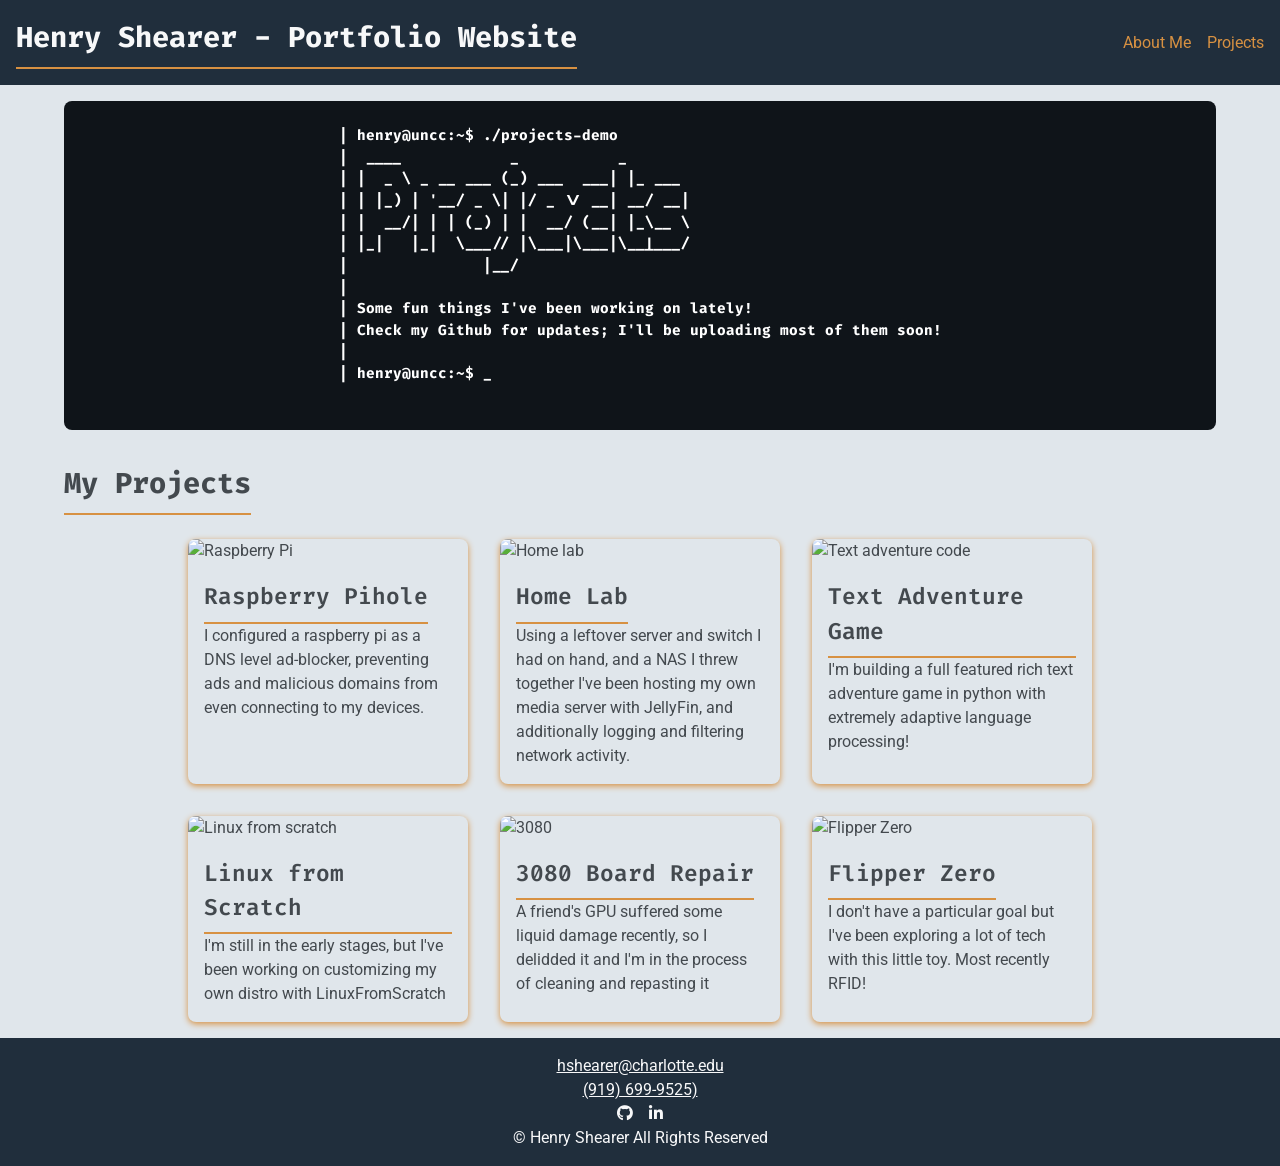
==== project.html @ b0c8d9cc "Added website" ====
<!DOCTYPE html>

<html lang="en">

    <head>
        <meta charset="UTF-8">
        <meta http-equiv="X-UA-Compatible" content="IE=edge">
        <meta name="viewport" content="width=device-width, initial-scale=1.0">
        <link rel="preconnect" href="https://fonts.googleapis.com">
        <link rel="preconnect" href="https://fonts.gstatic.com" crossorigin>
        <link href="https://fonts.googleapis.com/css2?family=Fira+Code:wght@300..700&family=Roboto:wght@400;500;700&display=swap" rel="stylesheet">
        <link rel="stylesheet" href="https://cdnjs.cloudflare.com/ajax/libs/font-awesome/6.2.1/css/all.min.css">
        <link rel="stylesheet" href="styles.css">
        <title>Henry Shearer Projects</title>
    </head>

    <body>

        <header> 

            <h1>Henry Shearer - Portfolio Website</h1>

            <nav>
                <ul>
                    <li><a href="index.html">About Me</a></li>
                    <li><a href="project.html">Projects</a></li>
                </ul>
            </nav>

        </header>

            <main class="content-wrapper">

                <section>
                    <div class="hero">
                        <pre>
| henry@uncc:~$ ./projects-demo
|  ____            _           _       
| |  _ \ _ __ ___ (_) ___  ___| |_ ___ 
| | |_) | '__/ _ \| |/ _ \/ __| __/ __|
| |  __/| | | (_) | |  __/ (__| |_\__ \
| |_|   |_|  \___// |\___|\___|\__|___/
|               |__/                   
|
| Some fun things I've been working on lately! 
| Check my Github for updates; I'll be uploading most of them soon!
|
| henry@uncc:~$ _
                        </pre>
                    </div>
                </section>

                    <section id="projects">

                        <h1>My Projects</h1> <br> <br>

                        <div class="projects">

                            <div class="project">
                                <img src="images/pi.jpg" alt="Raspberry Pi">
                                <div class="description">
                                    <h3>Raspberry Pihole</h3>
                                    <p>I configured a raspberry pi as a DNS level ad-blocker, preventing ads and malicious domains from even connecting to my devices.</p>
                                </div>
                            </div>

                            <div class="project">
                                <img src="images/lab.jpg" alt="Home lab">
                                <div class="description">
                                    <h3>Home Lab</h3>
                                    <p>Using a leftover server and switch I had on hand, and a NAS I threw together I've been hosting my own media server with JellyFin, and additionally logging and filtering network activity. </p>
                                </div>
                            </div>

                            <div class="project">
                                <img src="images/textgame.png" alt="Text adventure code">
                                <div class="description">
                                    <h3>Text Adventure Game</h3>
                                    <p>I'm building a full featured rich text adventure game in python with extremely adaptive language processing!</p>
                                </div>
                            </div>

                            <div class="project">
                                <img src="images/lfs.png" alt="Linux from scratch">
                                <div class="description">
                                    <h3>Linux from Scratch</h3>
                                    <p>I'm still in the early stages, but I've been working on customizing my own distro with LinuxFromScratch</p>
                                </div>
                            </div>

                            <div class="project">
                                <img src="images/3080.jpg" alt="3080">
                                <div class="description">
                                    <h3>3080 Board Repair</h3>
                                    <p>A friend's GPU suffered some liquid damage recently, so I delidded it and I'm in the process of cleaning and repasting it</p>
                                </div>
                            </div>

                            <div class="project">
                                <img src="images/flipper.png" alt="Flipper Zero">
                                <div class="description">
                                    <h3>Flipper Zero</h3>
                                    <p>I don't have a particular goal but I've been exploring a lot of tech with this little toy. Most recently RFID!</p>
                                </div>
                            </div>

                        </div>

                    </section>

        </main>

        <footer> 

            <section>
                <p><a href="mailto:hshearer@charlotte.edu"> hshearer@charlotte.edu</a></p> 
                <p><a href="tel:7041235689">(919) 699-9525)</a></p>      
                <ul>
                    <li><a target="_blank" href="https://github.com/HDShearer"><i class="fa-brands fa-github"></i></a></li>
                    <li><a target="_blank" href="https://www.linkedin.com/in/henrydshearer/"><i class="fa-brands fa-linkedin-in"></i></a></li>
                </ul>
                </section>        
            <p>&copy; Henry Shearer All Rights Reserved</p>

        </footer>

    </body>

</html>
---- styles.css ----
/*CSS Variables*/
:root {
  --clr-primary: hsl(210, 30%, 18%);
  --clr-primary75: hsla(210, 30%, 18%, 0.75);
  --clr-secondary: hsl(210, 20%, 92%);
  --clr-accent: hsl(32, 65%, 55%);
  --clr-neutral: hsl(210, 20%, 90%);  
  --clr-neutral-alt: hsl(210, 15%, 24%);
  --clr-neutral75: hsla(210, 15%, 99%, 0.98);
  --clr-black: hsl(210, 25%, 8%);
  --clr-black75: hsla(210, 25%, 8%, 0.75);
  --clr-black50: hsla(210, 25%, 8%, 0.5);
  --fs-h1: 1.802rem;
  --fs-h2: 1.602rem;
  --fs-h3: 1.424rem;
  --fs-h4: 1.266rem;
  --fs-h5: 1.125rem;
  --fs-h6: 1rem;
  --fs-small: 0.889rem;
}

/* Global settings */

* {
    margin: 0;
    padding: 0;
    box-sizing: border-box;
    font-family: "Roboto", Arial, sans-serif;
    list-style: none;
}

h1 { font-size: var(--fs-h1); font-weight: 700; }
h2 { font-size: var(--fs-h2); font-weight: 600; }
h3 { font-size: var(--fs-h3); font-weight: 600; }
h4 { font-size: var(--fs-h4); font-weight: 500; }
h5 { font-size: var(--fs-h5); font-weight: 500; }
h6 { font-size: var(--fs-h6); font-weight: 400; }

h1, h2, h3 {
    font-family: "Fira Code", Courier, monospace;
    border-bottom: 2px solid var(--clr-accent);
    padding-bottom: 0.5rem;
    display: inline-block;
}

pre, .hero {
    font-family: "Fira Code", Courier, monospace;
}

main {
    flex: 1;
}

body {
    line-height: 1.5;
    min-height: 100vh;
    display: flex;
    flex-direction: column;
    background-color: var(--clr-neutral);
    color: var(--clr-black75);
}

h1 {
    text-align: center;
}

/* Header Settings */

header h1, nav a, nav ul, nav li {
    background-color: var(--clr-primary);
}

nav a {
    color: var(--clr-accent);
    text-decoration: none;
}

nav a:hover, nav a:active {
    color: var(--clr-accent);
    border-bottom: 3px solid var(--clr-accent);
}

nav ul {
    display: flex;
    gap: 1rem;
    justify-content: end;
}

header {
    padding: 1rem;
    display: flex;
    justify-content: space-between;
    align-items: center;
    background-color: var(--clr-primary);
    color: var(--clr-neutral75)
}

/* Contact Box */

form {
    background-color: var(--clr-primary);
    padding: 2rem;
    border-radius: 4px;
}

input, textarea {
    width: 100%;
    padding-left: 0.2em;
    padding-right: 0.2em;
    border: none;
}

input {
    line-height: 3;
}

label {
    color: var(--clr-neutral75);
}

button {
    background-color: var(--clr-neutral);
    color: var(--clr-black75);
    border-radius: 4px;
    border: none;
    padding: 0.5em 3em;
    align-self: center;
}

input:focus, textarea:focus {
  outline: 2px solid var(--clr-accent);
}

/* Footer */

footer {
    background-color: var(--clr-primary);
    color: var(--clr-neutral75);
    padding: 1rem 0;
    align-items: center;
    text-align: center;
}

footer a {
    color: var(--clr-neutral75);
}

footer ul {
    display: flex;
    gap: 1rem;
    justify-content: center;
}

/* Content Wrapper */

.content-wrapper {
    width: 90%;
    margin: 1rem auto;
    max-width: 1200px;
    display: flex;
    flex-direction: column;
    gap: 2rem;
    color: var(--clr-black75);
}

/* Hero */

.hero {
    display: flex;
    justify-content: center;
    background-color: var(--clr-black);
    border-radius: 8px;
    width: 100%;
    max-width: 1200px;
    overflow-x: auto;
    padding: 1.5rem;
    white-space: pre;
    color: white;
    font-size: 0.9rem;
    overflow-x: auto;
    font-weight: bold;
}

.hero a, pre {
    text-decoration: none;
    color: white;
    background-color: var(--clr-black);
}

.hero a:hover, .hero a:active {
    text-decoration: underline;
    background-color: white;
    color: black;
}

/* Projects */

.projects {
    display: flex;
    flex-direction: column;
    gap: 2rem;
    color: var(--clr-black75);
}

.project {
    background-color: var(--clr-neutral);
    border-radius: 8px;
    overflow: hidden;
    box-shadow: 0 2px 6px var(--clr-accent);
    color: var(--clr-black75);
}

.project img {
    width: 100%;
    display: block;
    max-height: 200px;
    object-fit: cover;
}

.description {
    padding: 1rem;
    color: var(--clr-black75);

}

@media (min-width: 768px) {
    .projects {
        flex-direction: row;
        flex-wrap: wrap;
        justify-content: center;
    }

    .project {
        flex: 0 1 280px;
        max-width: 280px;
        justify-content: center;
    }
}
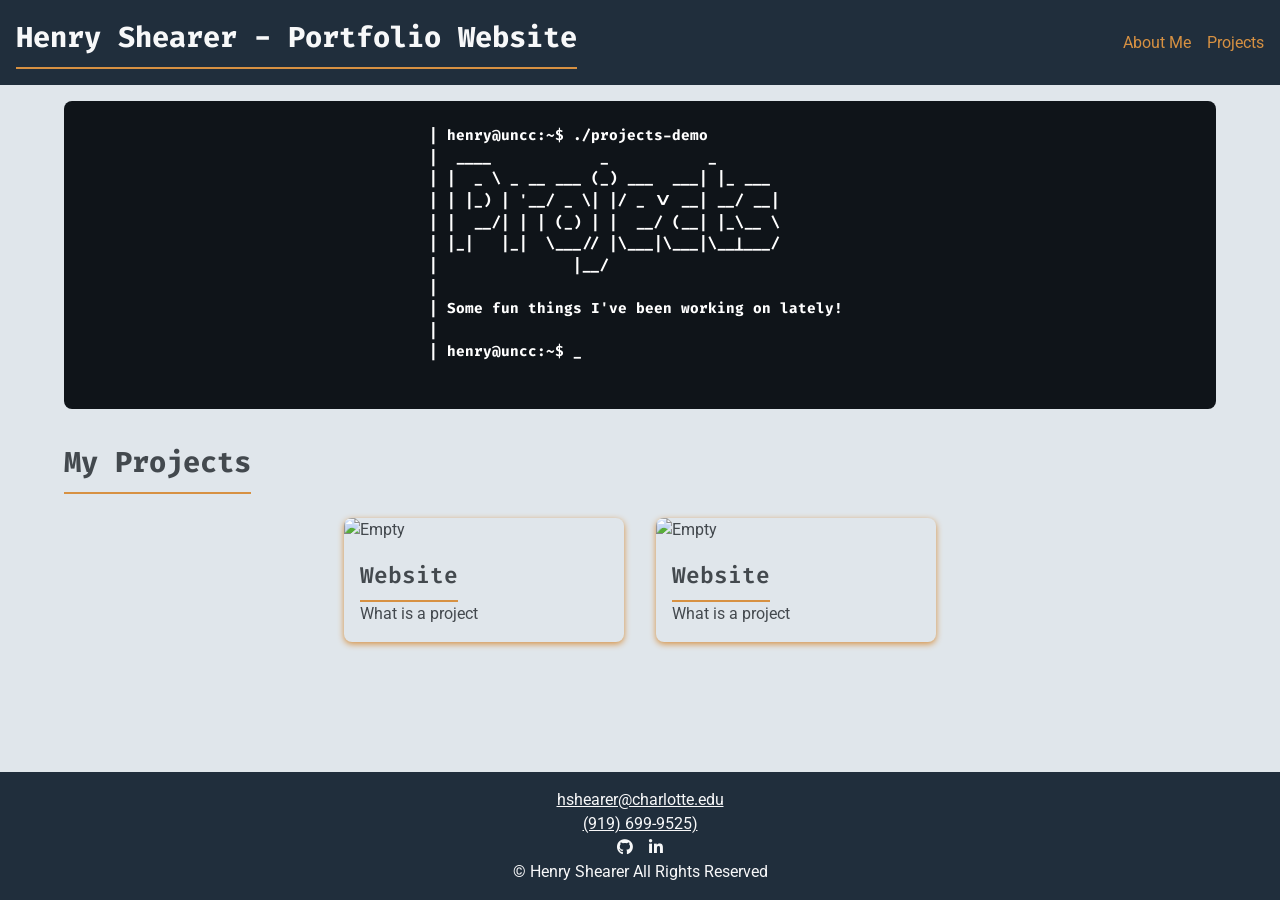
==== commit 17746458: "Update project.html Removed class content" ====
--- a/project.html
+++ b/project.html
@@ -43,7 +43,6 @@
 |               |__/                   
 |
 | Some fun things I've been working on lately! 
-| Check my Github for updates; I'll be uploading most of them soon!
 |
 | henry@uncc:~$ _
                         </pre>
@@ -57,50 +56,18 @@
                         <div class="projects">
 
                             <div class="project">
-                                <img src="images/pi.jpg" alt="Raspberry Pi">
+                                <img src="" alt="Empty">
                                 <div class="description">
-                                    <h3>Raspberry Pihole</h3>
-                                    <p>I configured a raspberry pi as a DNS level ad-blocker, preventing ads and malicious domains from even connecting to my devices.</p>
+                                    <h3> Website </h3>
+                                    <p>What is a project</p>
                                 </div>
                             </div>
 
                             <div class="project">
-                                <img src="images/lab.jpg" alt="Home lab">
+                                <img src="" alt="Empty">
                                 <div class="description">
-                                    <h3>Home Lab</h3>
-                                    <p>Using a leftover server and switch I had on hand, and a NAS I threw together I've been hosting my own media server with JellyFin, and additionally logging and filtering network activity. </p>
-                                </div>
-                            </div>
-
-                            <div class="project">
-                                <img src="images/textgame.png" alt="Text adventure code">
-                                <div class="description">
-                                    <h3>Text Adventure Game</h3>
-                                    <p>I'm building a full featured rich text adventure game in python with extremely adaptive language processing!</p>
-                                </div>
-                            </div>
-
-                            <div class="project">
-                                <img src="images/lfs.png" alt="Linux from scratch">
-                                <div class="description">
-                                    <h3>Linux from Scratch</h3>
-                                    <p>I'm still in the early stages, but I've been working on customizing my own distro with LinuxFromScratch</p>
-                                </div>
-                            </div>
-
-                            <div class="project">
-                                <img src="images/3080.jpg" alt="3080">
-                                <div class="description">
-                                    <h3>3080 Board Repair</h3>
-                                    <p>A friend's GPU suffered some liquid damage recently, so I delidded it and I'm in the process of cleaning and repasting it</p>
-                                </div>
-                            </div>
-
-                            <div class="project">
-                                <img src="images/flipper.png" alt="Flipper Zero">
-                                <div class="description">
-                                    <h3>Flipper Zero</h3>
-                                    <p>I don't have a particular goal but I've been exploring a lot of tech with this little toy. Most recently RFID!</p>
+                                    <h3> Website </h3>
+                                    <p>What is a project</p>
                                 </div>
                             </div>
 
@@ -126,4 +93,4 @@
 
     </body>
 
-</html>+</html>
